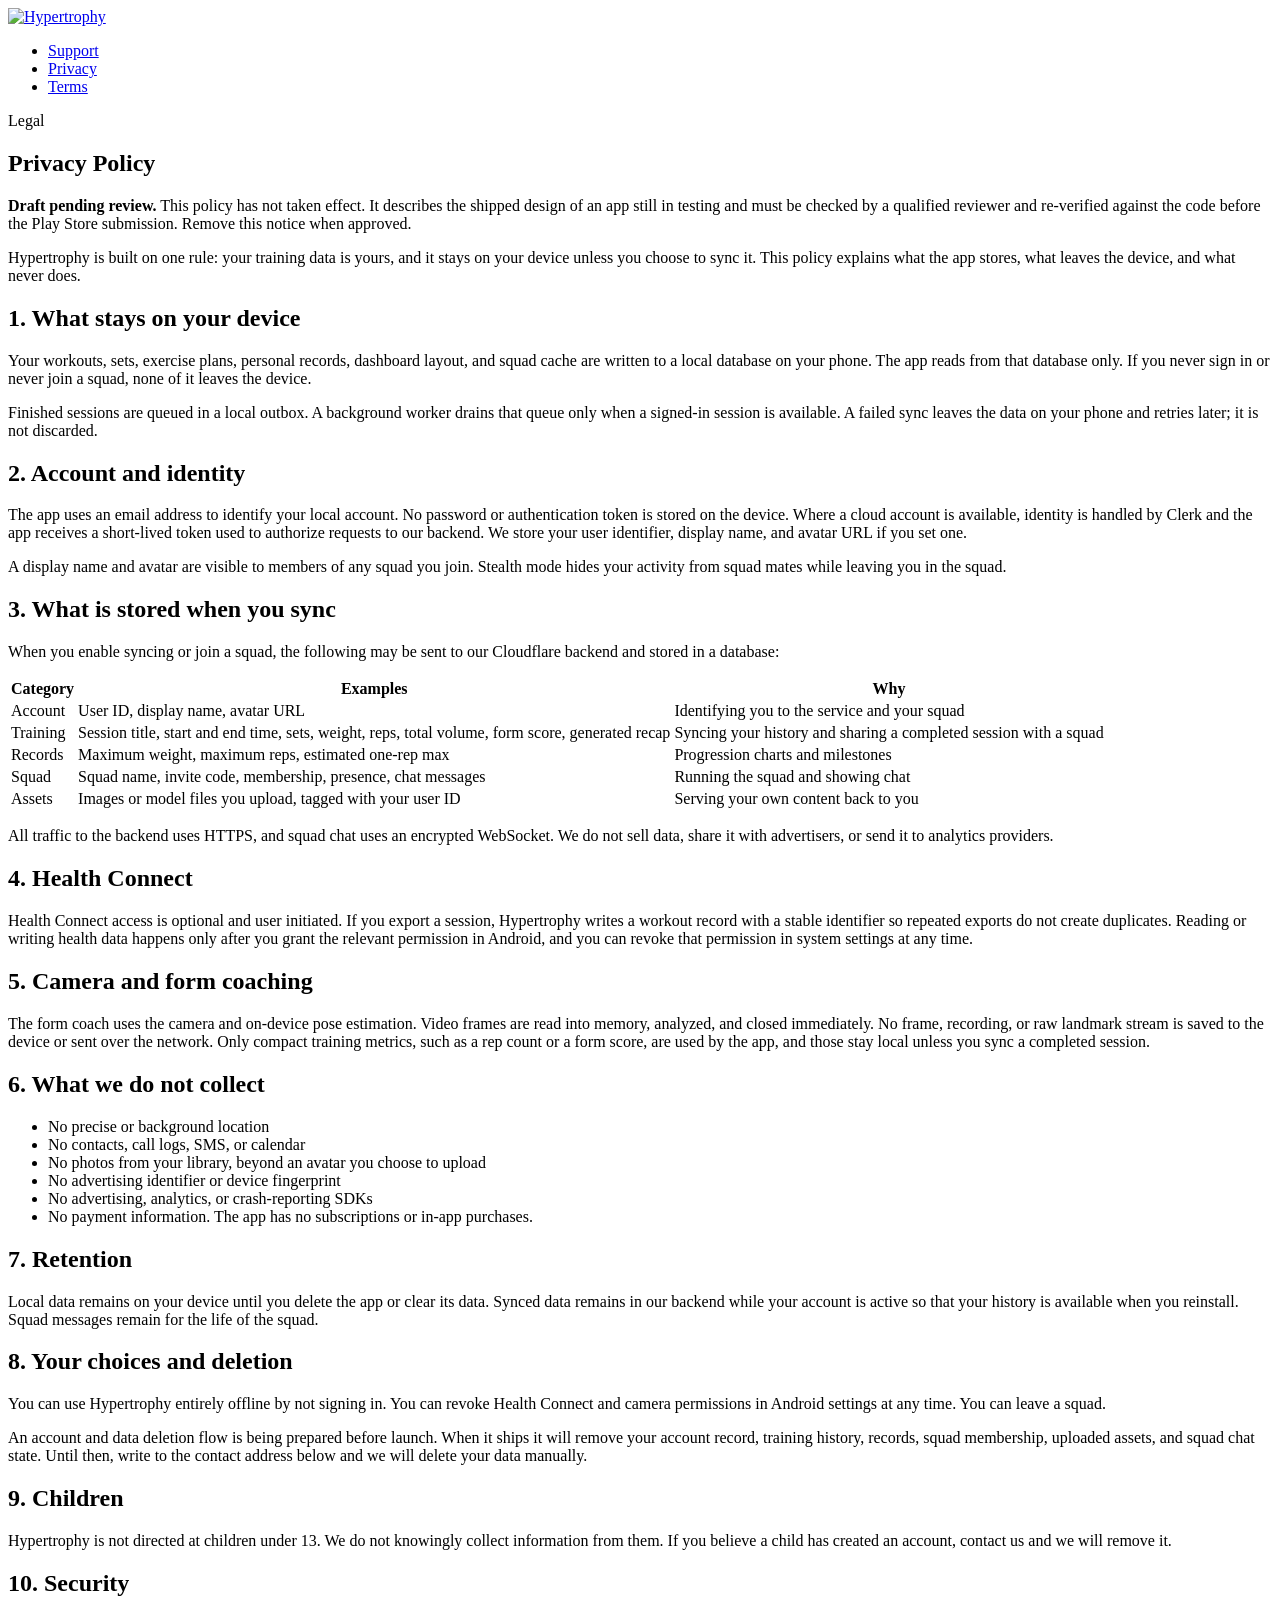
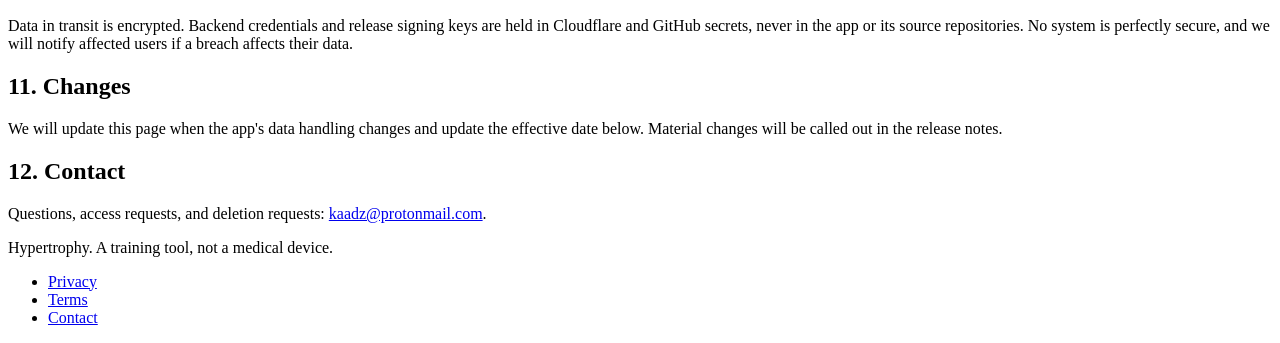
==== public/privacy/index.html @ 8bb5de23 "site: publish the public face of hypertrophy Plain static HTML and CSS with no build step, hosted on" ====
<!doctype html>
<html lang="en">
<head>
  <meta charset="utf-8">
  <meta name="viewport" content="width=device-width, initial-scale=1">
  <title>Privacy Policy - Hypertrophy</title>
  <meta name="description" content="How Hypertrophy handles your training data, camera, health information and account.">
  <link rel="icon" href="/assets/icon-512.png" type="image/png">
  <link rel="stylesheet" href="/assets/site.css">
</head>
<body>
  <header class="site-header">
    <div class="wrap">
      <a class="logo" href="/" aria-label="Hypertrophy home">
        <img src="/assets/wordmark.png" alt="Hypertrophy" width="150" height="50">
      </a>
      <nav class="site-nav" aria-label="Main">
        <ul>
          <li><a href="/support/">Support</a></li>
          <li><a href="/privacy/" aria-current="page">Privacy</a></li>
          <li><a href="/terms/">Terms</a></li>
        </ul>
      </nav>
    </div>
  </header>

  <main class="wrap">
    <article class="prose">
      <p class="eyebrow">Legal</p>
      <h1>Privacy Policy</h1>

      <div class="notice">
        <strong>Draft pending review.</strong> This policy has not taken effect. It describes the shipped design of an app still in testing and must be checked by a qualified reviewer and re-verified against the code before the Play Store submission. Remove this notice when approved.
      </div>

      <p>Hypertrophy is built on one rule: your training data is yours, and it stays on your device unless you choose to sync it. This policy explains what the app stores, what leaves the device, and what never does.</p>

      <h2>1. What stays on your device</h2>
      <p>Your workouts, sets, exercise plans, personal records, dashboard layout, and squad cache are written to a local database on your phone. The app reads from that database only. If you never sign in or never join a squad, none of it leaves the device.</p>
      <p>Finished sessions are queued in a local outbox. A background worker drains that queue only when a signed-in session is available. A failed sync leaves the data on your phone and retries later; it is not discarded.</p>

      <h2>2. Account and identity</h2>
      <p>The app uses an email address to identify your local account. No password or authentication token is stored on the device. Where a cloud account is available, identity is handled by Clerk and the app receives a short-lived token used to authorize requests to our backend. We store your user identifier, display name, and avatar URL if you set one.</p>
      <p>A display name and avatar are visible to members of any squad you join. Stealth mode hides your activity from squad mates while leaving you in the squad.</p>

      <h2>3. What is stored when you sync</h2>
      <p>When you enable syncing or join a squad, the following may be sent to our Cloudflare backend and stored in a database:</p>
      <table>
        <thead>
          <tr><th>Category</th><th>Examples</th><th>Why</th></tr>
        </thead>
        <tbody>
          <tr><td>Account</td><td>User ID, display name, avatar URL</td><td>Identifying you to the service and your squad</td></tr>
          <tr><td>Training</td><td>Session title, start and end time, sets, weight, reps, total volume, form score, generated recap</td><td>Syncing your history and sharing a completed session with a squad</td></tr>
          <tr><td>Records</td><td>Maximum weight, maximum reps, estimated one-rep max</td><td>Progression charts and milestones</td></tr>
          <tr><td>Squad</td><td>Squad name, invite code, membership, presence, chat messages</td><td>Running the squad and showing chat</td></tr>
          <tr><td>Assets</td><td>Images or model files you upload, tagged with your user ID</td><td>Serving your own content back to you</td></tr>
        </tbody>
      </table>
      <p>All traffic to the backend uses HTTPS, and squad chat uses an encrypted WebSocket. We do not sell data, share it with advertisers, or send it to analytics providers.</p>

      <h2>4. Health Connect</h2>
      <p>Health Connect access is optional and user initiated. If you export a session, Hypertrophy writes a workout record with a stable identifier so repeated exports do not create duplicates. Reading or writing health data happens only after you grant the relevant permission in Android, and you can revoke that permission in system settings at any time.</p>

      <h2>5. Camera and form coaching</h2>
      <p>The form coach uses the camera and on-device pose estimation. Video frames are read into memory, analyzed, and closed immediately. No frame, recording, or raw landmark stream is saved to the device or sent over the network. Only compact training metrics, such as a rep count or a form score, are used by the app, and those stay local unless you sync a completed session.</p>

      <h2>6. What we do not collect</h2>
      <ul>
        <li>No precise or background location</li>
        <li>No contacts, call logs, SMS, or calendar</li>
        <li>No photos from your library, beyond an avatar you choose to upload</li>
        <li>No advertising identifier or device fingerprint</li>
        <li>No advertising, analytics, or crash-reporting SDKs</li>
        <li>No payment information. The app has no subscriptions or in-app purchases.</li>
      </ul>

      <h2>7. Retention</h2>
      <p>Local data remains on your device until you delete the app or clear its data. Synced data remains in our backend while your account is active so that your history is available when you reinstall. Squad messages remain for the life of the squad.</p>

      <h2>8. Your choices and deletion</h2>
      <p>You can use Hypertrophy entirely offline by not signing in. You can revoke Health Connect and camera permissions in Android settings at any time. You can leave a squad.</p>
      <p>An account and data deletion flow is being prepared before launch. When it ships it will remove your account record, training history, records, squad membership, uploaded assets, and squad chat state. Until then, write to the contact address below and we will delete your data manually.</p>

      <h2>9. Children</h2>
      <p>Hypertrophy is not directed at children under 13. We do not knowingly collect information from them. If you believe a child has created an account, contact us and we will remove it.</p>

      <h2>10. Security</h2>
      <p>Data in transit is encrypted. Backend credentials and release signing keys are held in Cloudflare and GitHub secrets, never in the app or its source repositories. No system is perfectly secure, and we will notify affected users if a breach affects their data.</p>

      <h2>11. Changes</h2>
      <p>We will update this page when the app's data handling changes and update the effective date below. Material changes will be called out in the release notes.</p>

      <h2>12. Contact</h2>
      <p>Questions, access requests, and deletion requests: <a href="mailto:kaadz@protonmail.com">kaadz@protonmail.com</a>.</p>
    </article>
  </main>

  <footer class="site-footer">
    <div class="wrap">
      <span>Hypertrophy. A training tool, not a medical device.</span>
      <ul>
        <li><a href="/privacy/" aria-current="page">Privacy</a></li>
        <li><a href="/terms/">Terms</a></li>
        <li><a href="/support/">Contact</a></li>
      </ul>
    </div>
  </footer>
</body>
</html>
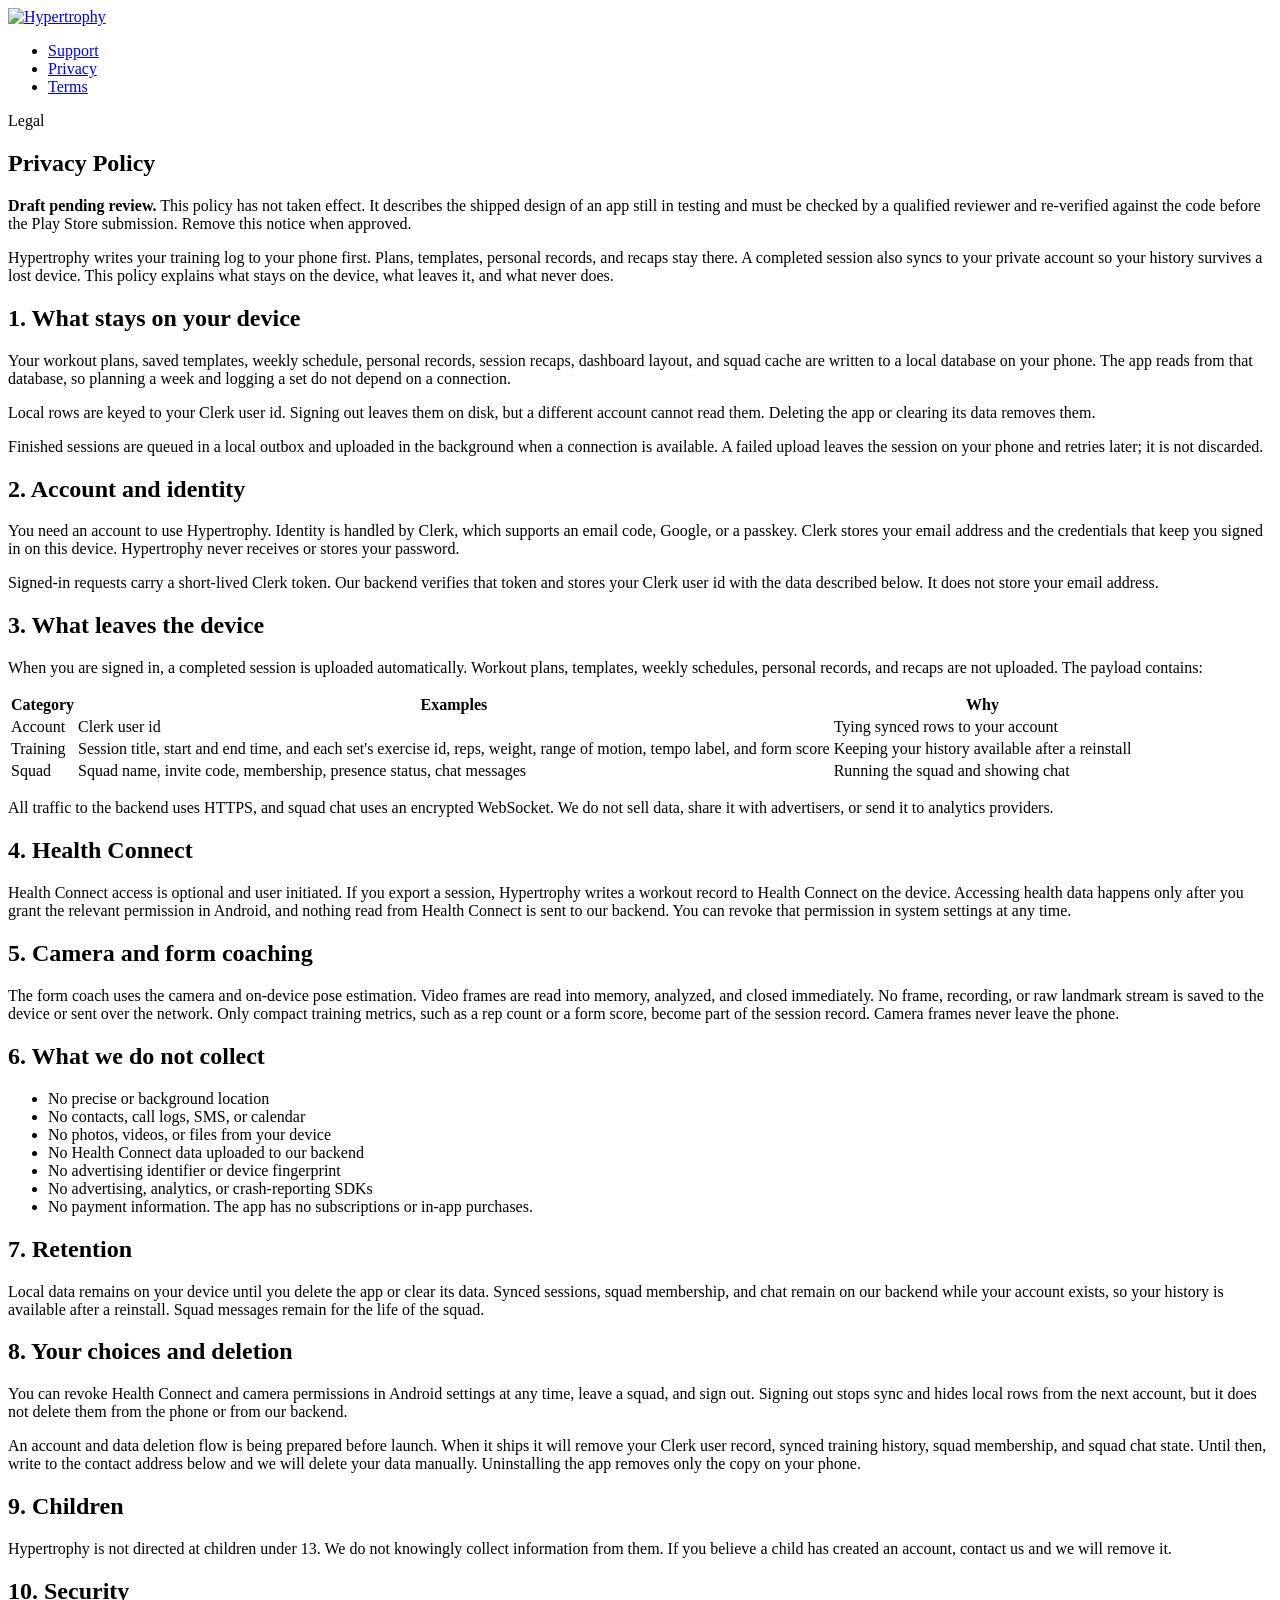
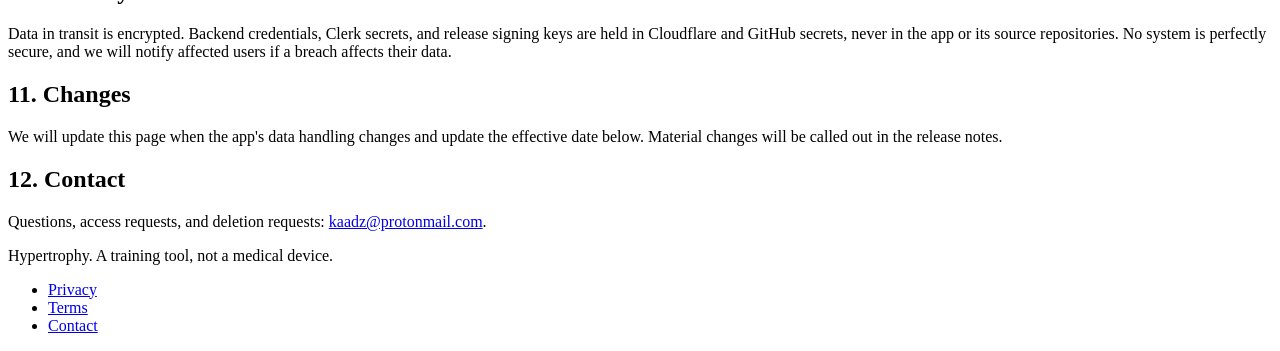
==== commit c788a9a8: "site: align legal pages with required accounts" ====
--- a/public/privacy/index.html
+++ b/public/privacy/index.html
@@ -12,7 +12,7 @@
   <header class="site-header">
     <div class="wrap">
       <a class="logo" href="/" aria-label="Hypertrophy home">
-        <img src="/assets/wordmark.png" alt="Hypertrophy" width="150" height="50">
+        <img src="/assets/wordmark.png" alt="Hypertrophy" width="170" height="37">
       </a>
       <nav class="site-nav" aria-label="Main">
         <ul>
@@ -33,60 +33,60 @@
         <strong>Draft pending review.</strong> This policy has not taken effect. It describes the shipped design of an app still in testing and must be checked by a qualified reviewer and re-verified against the code before the Play Store submission. Remove this notice when approved.
       </div>
 
-      <p>Hypertrophy is built on one rule: your training data is yours, and it stays on your device unless you choose to sync it. This policy explains what the app stores, what leaves the device, and what never does.</p>
+      <p>Hypertrophy writes your training log to your phone first. Plans, templates, personal records, and recaps stay there. A completed session also syncs to your private account so your history survives a lost device. This policy explains what stays on the device, what leaves it, and what never does.</p>
 
       <h2>1. What stays on your device</h2>
-      <p>Your workouts, sets, exercise plans, personal records, dashboard layout, and squad cache are written to a local database on your phone. The app reads from that database only. If you never sign in or never join a squad, none of it leaves the device.</p>
-      <p>Finished sessions are queued in a local outbox. A background worker drains that queue only when a signed-in session is available. A failed sync leaves the data on your phone and retries later; it is not discarded.</p>
+      <p>Your workout plans, saved templates, weekly schedule, personal records, session recaps, dashboard layout, and squad cache are written to a local database on your phone. The app reads from that database, so planning a week and logging a set do not depend on a connection.</p>
+      <p>Local rows are keyed to your Clerk user id. Signing out leaves them on disk, but a different account cannot read them. Deleting the app or clearing its data removes them.</p>
+      <p>Finished sessions are queued in a local outbox and uploaded in the background when a connection is available. A failed upload leaves the session on your phone and retries later; it is not discarded.</p>
 
       <h2>2. Account and identity</h2>
-      <p>The app uses an email address to identify your local account. No password or authentication token is stored on the device. Where a cloud account is available, identity is handled by Clerk and the app receives a short-lived token used to authorize requests to our backend. We store your user identifier, display name, and avatar URL if you set one.</p>
-      <p>A display name and avatar are visible to members of any squad you join. Stealth mode hides your activity from squad mates while leaving you in the squad.</p>
+      <p>You need an account to use Hypertrophy. Identity is handled by Clerk, which supports an email code, Google, or a passkey. Clerk stores your email address and the credentials that keep you signed in on this device. Hypertrophy never receives or stores your password.</p>
+      <p>Signed-in requests carry a short-lived Clerk token. Our backend verifies that token and stores your Clerk user id with the data described below. It does not store your email address.</p>
 
-      <h2>3. What is stored when you sync</h2>
-      <p>When you enable syncing or join a squad, the following may be sent to our Cloudflare backend and stored in a database:</p>
+      <h2>3. What leaves the device</h2>
+      <p>When you are signed in, a completed session is uploaded automatically. Workout plans, templates, weekly schedules, personal records, and recaps are not uploaded. The payload contains:</p>
       <table>
         <thead>
           <tr><th>Category</th><th>Examples</th><th>Why</th></tr>
         </thead>
         <tbody>
-          <tr><td>Account</td><td>User ID, display name, avatar URL</td><td>Identifying you to the service and your squad</td></tr>
-          <tr><td>Training</td><td>Session title, start and end time, sets, weight, reps, total volume, form score, generated recap</td><td>Syncing your history and sharing a completed session with a squad</td></tr>
-          <tr><td>Records</td><td>Maximum weight, maximum reps, estimated one-rep max</td><td>Progression charts and milestones</td></tr>
-          <tr><td>Squad</td><td>Squad name, invite code, membership, presence, chat messages</td><td>Running the squad and showing chat</td></tr>
-          <tr><td>Assets</td><td>Images or model files you upload, tagged with your user ID</td><td>Serving your own content back to you</td></tr>
+          <tr><td>Account</td><td>Clerk user id</td><td>Tying synced rows to your account</td></tr>
+          <tr><td>Training</td><td>Session title, start and end time, and each set's exercise id, reps, weight, range of motion, tempo label, and form score</td><td>Keeping your history available after a reinstall</td></tr>
+          <tr><td>Squad</td><td>Squad name, invite code, membership, presence status, chat messages</td><td>Running the squad and showing chat</td></tr>
         </tbody>
       </table>
       <p>All traffic to the backend uses HTTPS, and squad chat uses an encrypted WebSocket. We do not sell data, share it with advertisers, or send it to analytics providers.</p>
 
       <h2>4. Health Connect</h2>
-      <p>Health Connect access is optional and user initiated. If you export a session, Hypertrophy writes a workout record with a stable identifier so repeated exports do not create duplicates. Reading or writing health data happens only after you grant the relevant permission in Android, and you can revoke that permission in system settings at any time.</p>
+      <p>Health Connect access is optional and user initiated. If you export a session, Hypertrophy writes a workout record to Health Connect on the device. Accessing health data happens only after you grant the relevant permission in Android, and nothing read from Health Connect is sent to our backend. You can revoke that permission in system settings at any time.</p>
 
       <h2>5. Camera and form coaching</h2>
-      <p>The form coach uses the camera and on-device pose estimation. Video frames are read into memory, analyzed, and closed immediately. No frame, recording, or raw landmark stream is saved to the device or sent over the network. Only compact training metrics, such as a rep count or a form score, are used by the app, and those stay local unless you sync a completed session.</p>
+      <p>The form coach uses the camera and on-device pose estimation. Video frames are read into memory, analyzed, and closed immediately. No frame, recording, or raw landmark stream is saved to the device or sent over the network. Only compact training metrics, such as a rep count or a form score, become part of the session record. Camera frames never leave the phone.</p>
 
       <h2>6. What we do not collect</h2>
       <ul>
         <li>No precise or background location</li>
         <li>No contacts, call logs, SMS, or calendar</li>
-        <li>No photos from your library, beyond an avatar you choose to upload</li>
+        <li>No photos, videos, or files from your device</li>
+        <li>No Health Connect data uploaded to our backend</li>
         <li>No advertising identifier or device fingerprint</li>
         <li>No advertising, analytics, or crash-reporting SDKs</li>
         <li>No payment information. The app has no subscriptions or in-app purchases.</li>
       </ul>
 
       <h2>7. Retention</h2>
-      <p>Local data remains on your device until you delete the app or clear its data. Synced data remains in our backend while your account is active so that your history is available when you reinstall. Squad messages remain for the life of the squad.</p>
+      <p>Local data remains on your device until you delete the app or clear its data. Synced sessions, squad membership, and chat remain on our backend while your account exists, so your history is available after a reinstall. Squad messages remain for the life of the squad.</p>
 
       <h2>8. Your choices and deletion</h2>
-      <p>You can use Hypertrophy entirely offline by not signing in. You can revoke Health Connect and camera permissions in Android settings at any time. You can leave a squad.</p>
-      <p>An account and data deletion flow is being prepared before launch. When it ships it will remove your account record, training history, records, squad membership, uploaded assets, and squad chat state. Until then, write to the contact address below and we will delete your data manually.</p>
+      <p>You can revoke Health Connect and camera permissions in Android settings at any time, leave a squad, and sign out. Signing out stops sync and hides local rows from the next account, but it does not delete them from the phone or from our backend.</p>
+      <p>An account and data deletion flow is being prepared before launch. When it ships it will remove your Clerk user record, synced training history, squad membership, and squad chat state. Until then, write to the contact address below and we will delete your data manually. Uninstalling the app removes only the copy on your phone.</p>
 
       <h2>9. Children</h2>
       <p>Hypertrophy is not directed at children under 13. We do not knowingly collect information from them. If you believe a child has created an account, contact us and we will remove it.</p>
 
       <h2>10. Security</h2>
-      <p>Data in transit is encrypted. Backend credentials and release signing keys are held in Cloudflare and GitHub secrets, never in the app or its source repositories. No system is perfectly secure, and we will notify affected users if a breach affects their data.</p>
+      <p>Data in transit is encrypted. Backend credentials, Clerk secrets, and release signing keys are held in Cloudflare and GitHub secrets, never in the app or its source repositories. No system is perfectly secure, and we will notify affected users if a breach affects their data.</p>
 
       <h2>11. Changes</h2>
       <p>We will update this page when the app's data handling changes and update the effective date below. Material changes will be called out in the release notes.</p>
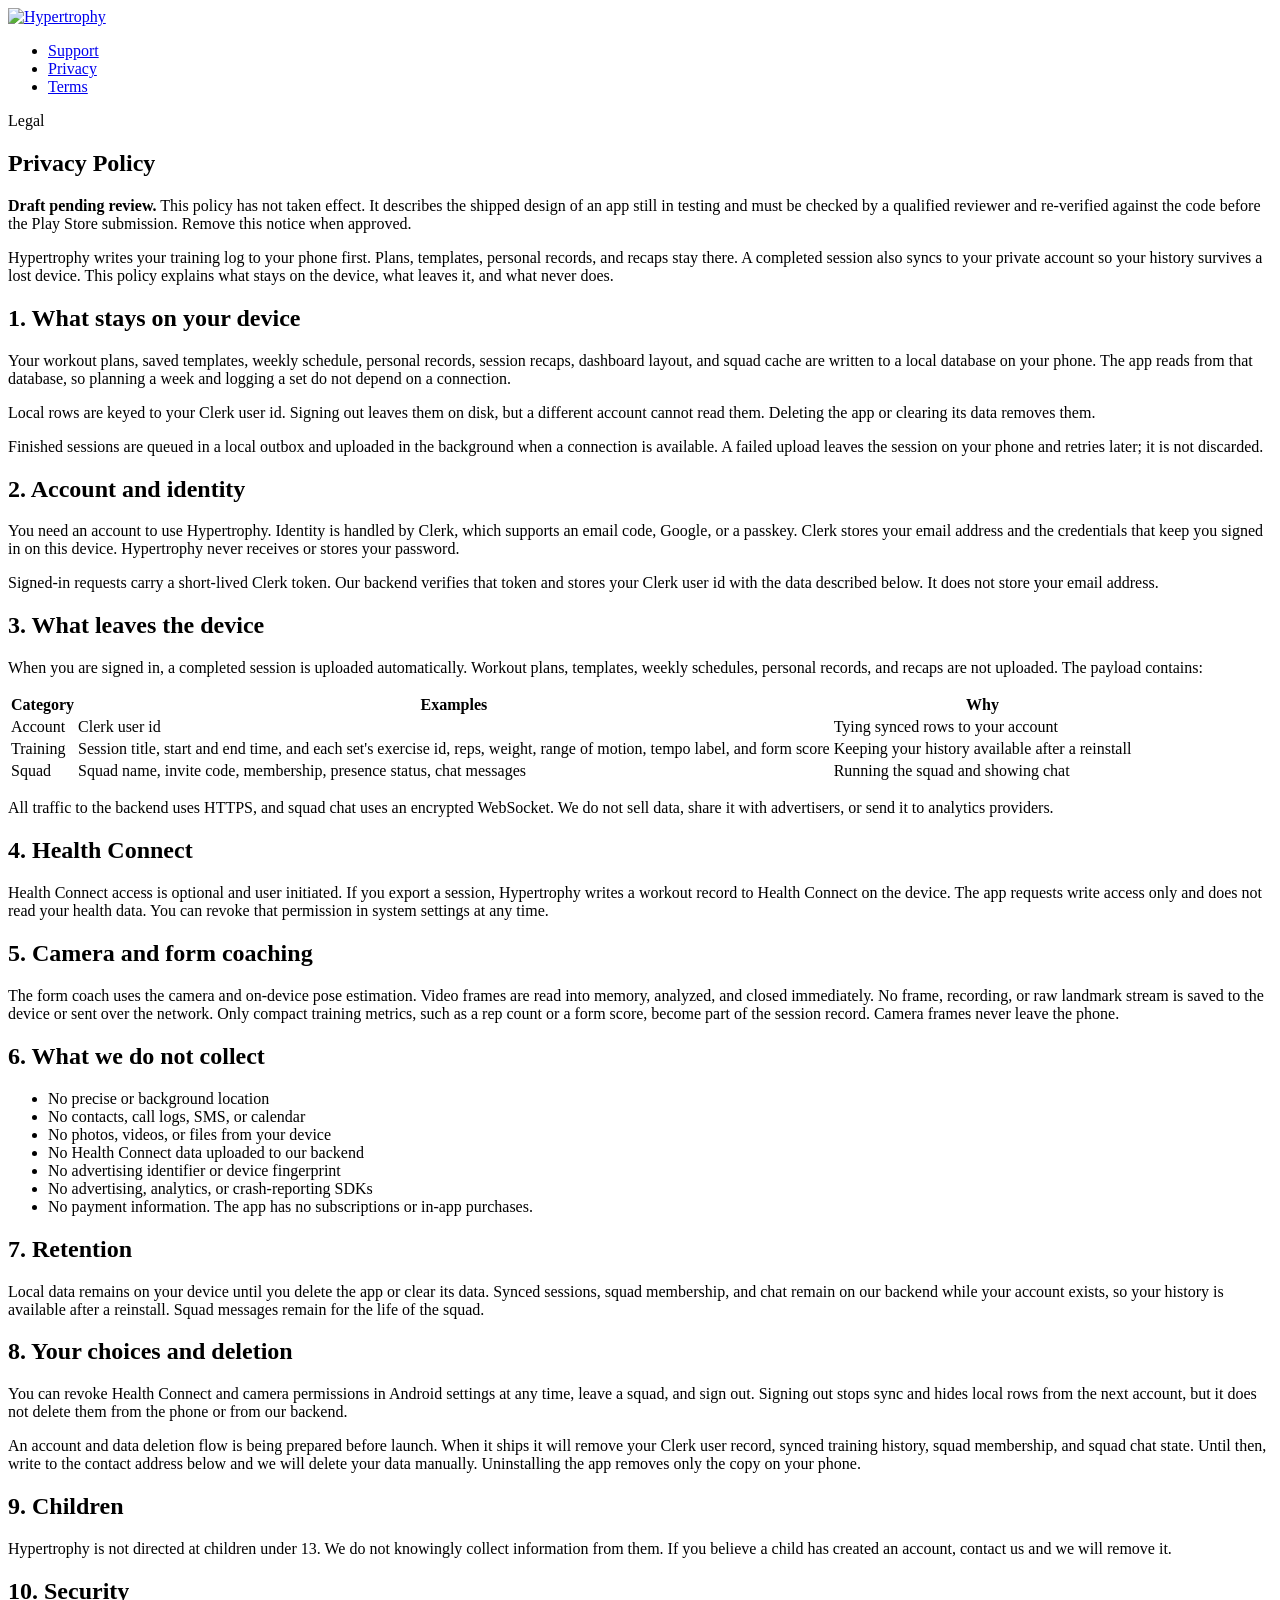
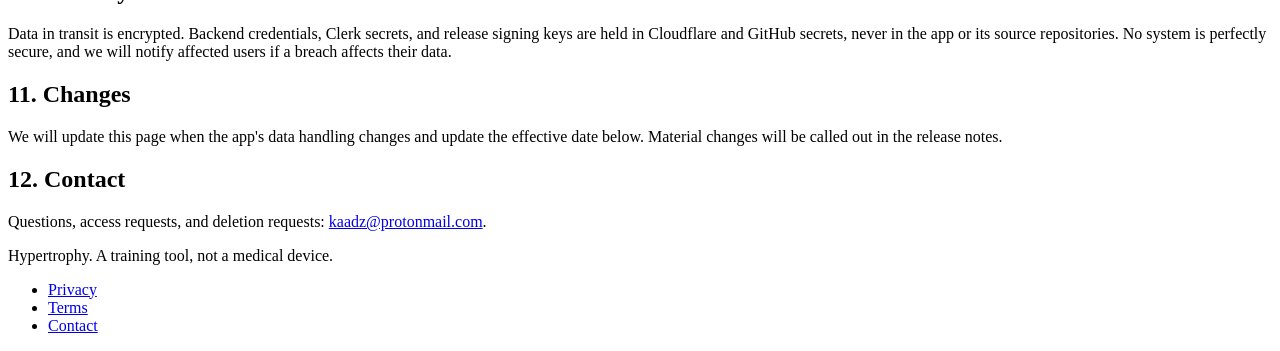
==== commit 443cbe32: "site: describe Health Connect as write-only" ====
--- a/public/privacy/index.html
+++ b/public/privacy/index.html
@@ -59,7 +59,7 @@
       <p>All traffic to the backend uses HTTPS, and squad chat uses an encrypted WebSocket. We do not sell data, share it with advertisers, or send it to analytics providers.</p>
 
       <h2>4. Health Connect</h2>
-      <p>Health Connect access is optional and user initiated. If you export a session, Hypertrophy writes a workout record to Health Connect on the device. Accessing health data happens only after you grant the relevant permission in Android, and nothing read from Health Connect is sent to our backend. You can revoke that permission in system settings at any time.</p>
+      <p>Health Connect access is optional and user initiated. If you export a session, Hypertrophy writes a workout record to Health Connect on the device. The app requests write access only and does not read your health data. You can revoke that permission in system settings at any time.</p>
 
       <h2>5. Camera and form coaching</h2>
       <p>The form coach uses the camera and on-device pose estimation. Video frames are read into memory, analyzed, and closed immediately. No frame, recording, or raw landmark stream is saved to the device or sent over the network. Only compact training metrics, such as a rep count or a form score, become part of the session record. Camera frames never leave the phone.</p>
